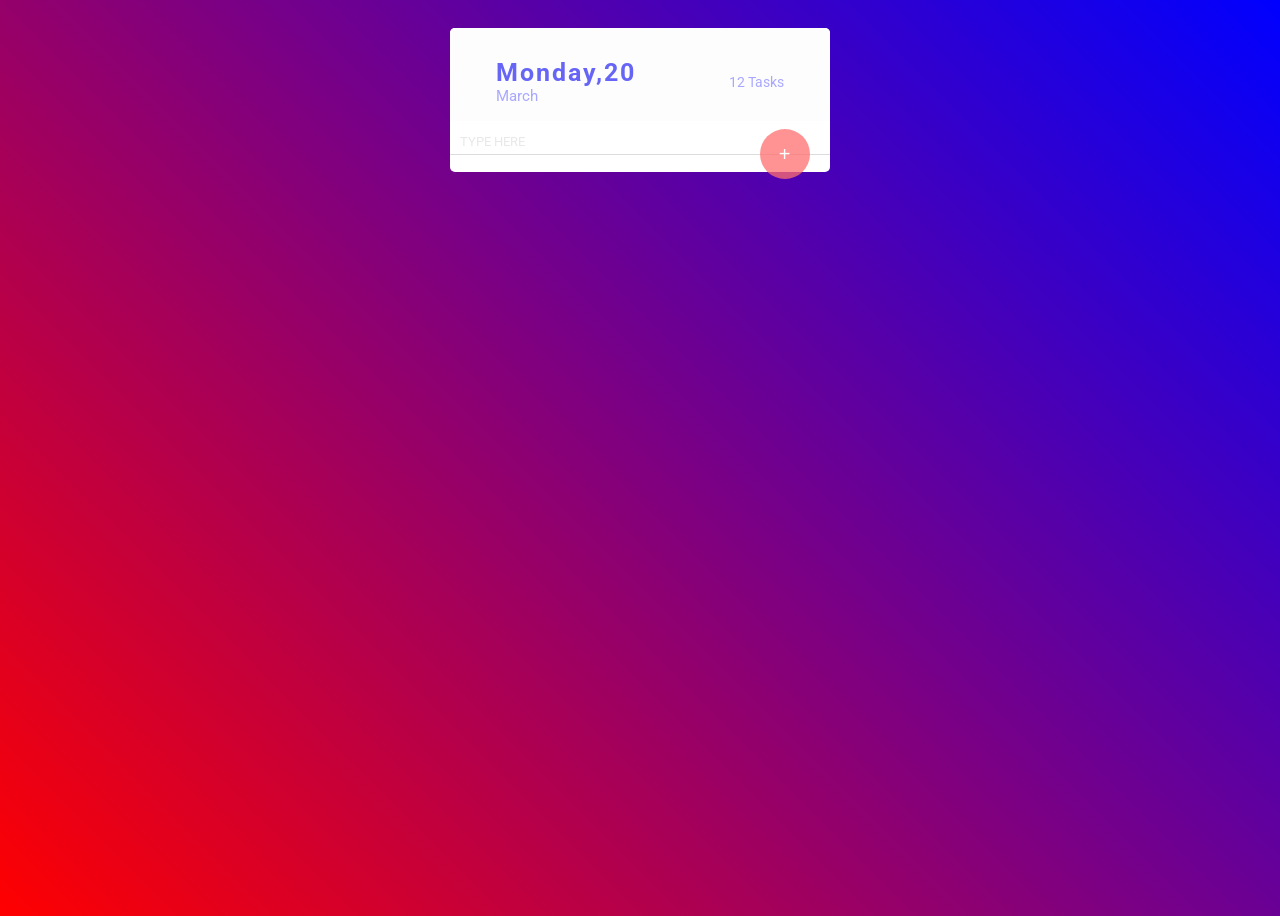
==== index.html @ bcf44f15 "todo" ====
<!DOCTYPE html>
<html lang="en">

<head>
    <meta charset="UTF-8">
    <meta name="viewport" content="width=device-width, initial-scale=1.0">
    <meta http-equiv="X-UA-Compatible" content="ie=edge">
    <title>TODO LIST</title>
    <link rel="stylesheet" type="text/css" href="style.css" />
    <link href="https://fonts.googleapis.com/css?family=Roboto:300,400,700" rel="stylesheet">
</head>

<body>
    <div class="wrap">
        <div class="wrap-elem">
            <div class="head">
                <div class="day-wrap">
                    <div id="day">Monday,20</div>
                    <div id="month">March</div>
                </div>
                <div id="tasks"><span class="tasknr">12</span>Tasks</div>
            </div>
            <div class="comp-wrap">
                <input id="input" class="wrap_input" placeholder="Type Here" type="text">
                <button class="btn" onclick="addData()" onkeyup="myFunction()">+</button>
            </div>
            <ul class="my-list"></ul>
        </div>
    </div>
    <script type="text/javascript" src="test.js"></script>
</body>

</html>
---- style.css ----
html {
    margin: 0;
    padding: 0;
    box-sizing: inherit;
    font-size: 62.5%;
}

body {
    box-sizing: border-box;
    background: linear-gradient(45deg, red, blue) no-repeat;
    font-family: roboto, sans-serif;
    height: 100vh;
    background: cover;
}

.wrap {
    display: flex;
    justify-content: center;
    align-items: center;
    padding: 2rem 0;
    position: relative;
}

.wrap-elem {
    width: 30%;
    display: flex;
    justify-content: flex-start;
    align-items: center;
    flex-direction: column;
    height: 100%;
    border-radius: 5px;
    background-color: #ffffff;
}

/*list component*/
.my-list {
    width: 100%;
    margin-top: -7px;
    padding: 0;
}

.item {
    list-style: none;
    width: 100%;
    height: 50px;
    background-color: #ffffff;
    margin: 2px 0 0 0;
    text-transform: capitalize;
    display: flex;
    align-items: center;
    font-size: 1.5rem;
    border-bottom: 1px solid gainsboro;
    font-family: roboto, sans-serif;
}
.item:hover::before{
    content: "";
    display: block;
    width: 3px;
    height: 100%;
    background-color: #6765f5;
}
.item:hover{
    background-color: rgb(243, 243, 243);
}
.itemtext{
    padding: 0 2rem;
    color: rgba(19, 18, 18, 0.603);
    font-family: roboto,sans-serif;
    font-weight: 700;
    /*color: #c5c5c5;   when is cliked*/
}


/*head component*/
.head {
    display: flex;
    justify-content: space-around;
    font-size: 1.5rem;
    color: #6765f5;
    background-color: rgb(253, 253, 253);
    width: 100%;
    padding: 3rem 0;
    border-radius: 5px 5px 0 0;
}

#day {
    font-size: 2.5rem;
    font-weight: bold;
    letter-spacing: 2px;
}

#month {
    font-size: 1.5rem;
    font-weight: 400;
    color: #a9a8ff;
}

#tasks {
    color: #a9a8ff;
    display: flex;
    align-self: center;
    font-size: 1.4rem;
}

.tasknr {
    margin-right: 3px;
}

.comp-wrap {
    width: 100%;
    display: flex;
    align-items: center;
    justify-content: center;
    position: relative;
    top: -14px;
}

/*input component*/
.wrap_input {
    width: 100%;
    padding: 0 10px;
    border: transparent;
    border-bottom: 1px solid gainsboro;
    padding: 1.3rem 10px;
    padding-bottom: 5px;
    color: #8d8d8d; 
}

.wrap_input:focus {
    border-bottom: 2px solid #a9a8ff;
    outline: none;
    transition: all .5s ease;
    color: #8d8d8d; 
    text-transform: uppercase;
    font-family: roboto,sans-serif; 
}

::placeholder {
    text-transform: uppercase;
    color: rgba(220, 220, 220, 0.658);
    font-family: roboto, sans-serif;

}

.btn {
    right: 0;
    margin-right: 20px;
    width: 50px;
    height: 50px;
    border: none;
    font-size: 2rem;
    color: white;
    background-color: rgba(255, 112, 112, 0.753);
    border-radius: 50%;
    position: absolute;
    top: 24%;
    outline: none;
}
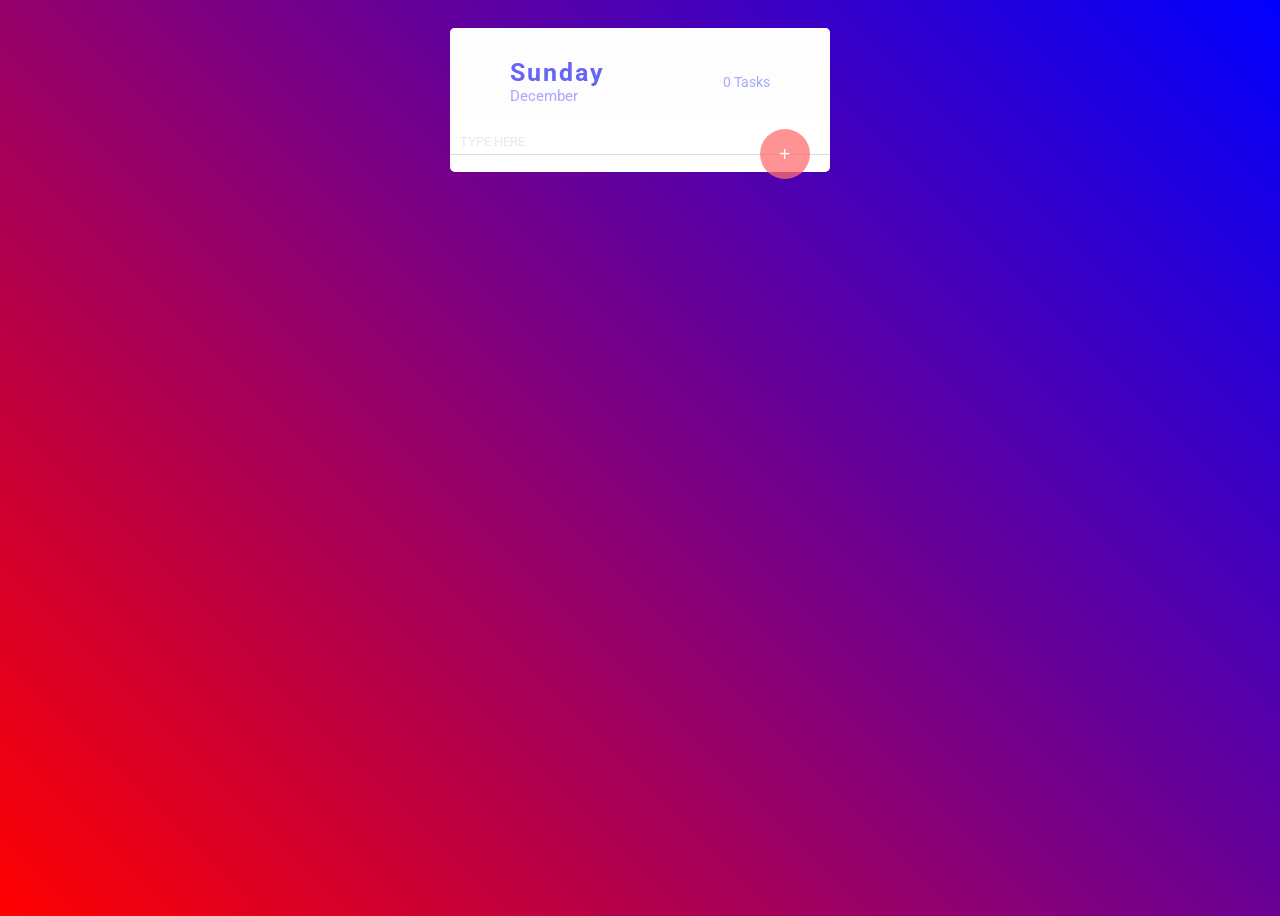
==== commit 42425f9e: "test2" ====
--- a/index.html
+++ b/index.html
@@ -6,7 +6,7 @@
     <meta name="viewport" content="width=device-width, initial-scale=1.0">
     <meta http-equiv="X-UA-Compatible" content="ie=edge">
     <title>TODO LIST</title>
-    <link rel="stylesheet" type="text/css" href="style.css" />
+    <link rel="stylesheet" type="text/css" href="./css/style.css" />
     <link href="https://fonts.googleapis.com/css?family=Roboto:300,400,700" rel="stylesheet">
 </head>
 
@@ -15,19 +15,19 @@
         <div class="wrap-elem">
             <div class="head">
                 <div class="day-wrap">
-                    <div id="day">Monday,20</div>
-                    <div id="month">March</div>
+                    <div id="day"></div>
+                    <div id="month"></div>
                 </div>
-                <div id="tasks"><span class="tasknr">12</span>Tasks</div>
+                <div id="tasks"><span class="tasknr">0</span>Tasks</div>
             </div>
             <div class="comp-wrap">
                 <input id="input" class="wrap_input" placeholder="Type Here" type="text">
-                <button class="btn" onclick="addData()" onkeyup="myFunction()">+</button>
+                <button class="btn" onclick="addData();clearInput()" onkeyup="myFunction()">+</button>
             </div>
             <ul class="my-list"></ul>
         </div>
     </div>
-    <script type="text/javascript" src="test.js"></script>
+    <script type="text/javascript" src="./js/test.js"></script>
 </body>
 
 </html>
--- a/css/style.css
+++ b/css/style.css
@@ -0,0 +1,166 @@
+html {
+    margin: 0;
+    padding: 0;
+    box-sizing: inherit;
+    font-size: 62.5%;
+}
+
+body {
+    box-sizing: border-box;
+    background: linear-gradient(45deg, red, blue) no-repeat;
+    font-family: roboto, sans-serif;
+    height: 100vh;
+    background: cover;
+}
+
+.wrap {
+    display: flex;
+    justify-content: center;
+    align-items: center;
+    padding: 2rem 0;
+    position: relative;
+}
+
+.wrap-elem {
+    width: 30%;
+    display: flex;
+    justify-content: flex-start;
+    align-items: center;
+    flex-direction: column;
+    height: 100%;
+    border-radius: 5px;
+    background-color: #ffffff;
+}
+
+/*list component*/
+.my-list {
+    width: 100%;
+    margin-top: -7px;
+    padding: 0;
+}
+
+.item {
+    list-style: none;
+    width: 100%;
+    height: 50px;
+    background-color: #ffffff;
+    margin: 2px 0 0 0;
+    text-transform: capitalize;
+    display: flex;
+    align-items: center;
+    font-size: 1.5rem;
+    border-bottom: 1px solid gainsboro;
+    font-family: roboto, sans-serif;
+}
+.item:hover::before{
+    content: "";
+    display: block;
+    width: 3px;
+    height: 100%;
+    background-color: #6765f5;
+}
+.item:hover{
+    background-color: rgb(243, 243, 243);
+}
+.itemtext{
+    padding: 0 2rem;
+    color: rgba(19, 18, 18, 0.603);
+    font-family: roboto,sans-serif;
+    font-weight: 700;
+    /*color: #c5c5c5;   when is cliked*/
+}
+
+
+/*head component*/
+.head {
+    display: flex;
+    justify-content: space-around;
+    font-size: 1.5rem;
+    color: #6765f5;
+    background-color: rgb(253, 253, 253);
+    width: 100%;
+    padding: 3rem 0;
+    border-radius: 5px 5px 0 0;
+}
+
+#day {
+    font-size: 2.5rem;
+    font-weight: bold;
+    letter-spacing: 2px;
+}
+
+#month {
+    font-size: 1.5rem;
+    font-weight: 400;
+    color: #a9a8ff;
+}
+
+#tasks {
+    color: #a9a8ff;
+    display: flex;
+    align-self: center;
+    font-size: 1.4rem;
+}
+
+.tasknr {
+    margin-right: 3px;
+}
+
+.comp-wrap {
+    width: 100%;
+    display: flex;
+    align-items: center;
+    justify-content: center;
+    position: relative;
+    top: -14px;
+}
+
+/*input component*/
+.wrap_input {
+    width: 100%;
+    padding: 0 10px;
+    border: transparent;
+    border-bottom: 1px solid gainsboro;
+    padding: 1.3rem 10px;
+    padding-bottom: 5px;
+    color: #8d8d8d; 
+}
+
+.wrap_input:focus {
+    border-bottom: 2px solid #a9a8ff;
+    outline: none;
+    transition: all .5s ease;
+    color: #8d8d8d; 
+    text-transform: uppercase;
+    font-family: roboto,sans-serif; 
+}
+
+::placeholder {
+    text-transform: uppercase;
+    color: rgba(220, 220, 220, 0.658);
+    font-family: roboto, sans-serif;
+
+}
+.bla::placeholder{
+    color: rgba(255, 57, 57, 0.712);
+    text-transform: uppercase;
+    font-family: roboto, sans-serif;
+    font-weight: 700;
+    letter-spacing: 2px;
+    transition: all 1s ease;
+}
+
+.btn {
+    right: 0;
+    margin-right: 20px;
+    width: 50px;
+    height: 50px;
+    border: none;
+    font-size: 2rem;
+    color: white;
+    background-color: rgba(255, 112, 112, 0.753);
+    border-radius: 50%;
+    position: absolute;
+    top: 24%;
+    outline: none;
+}
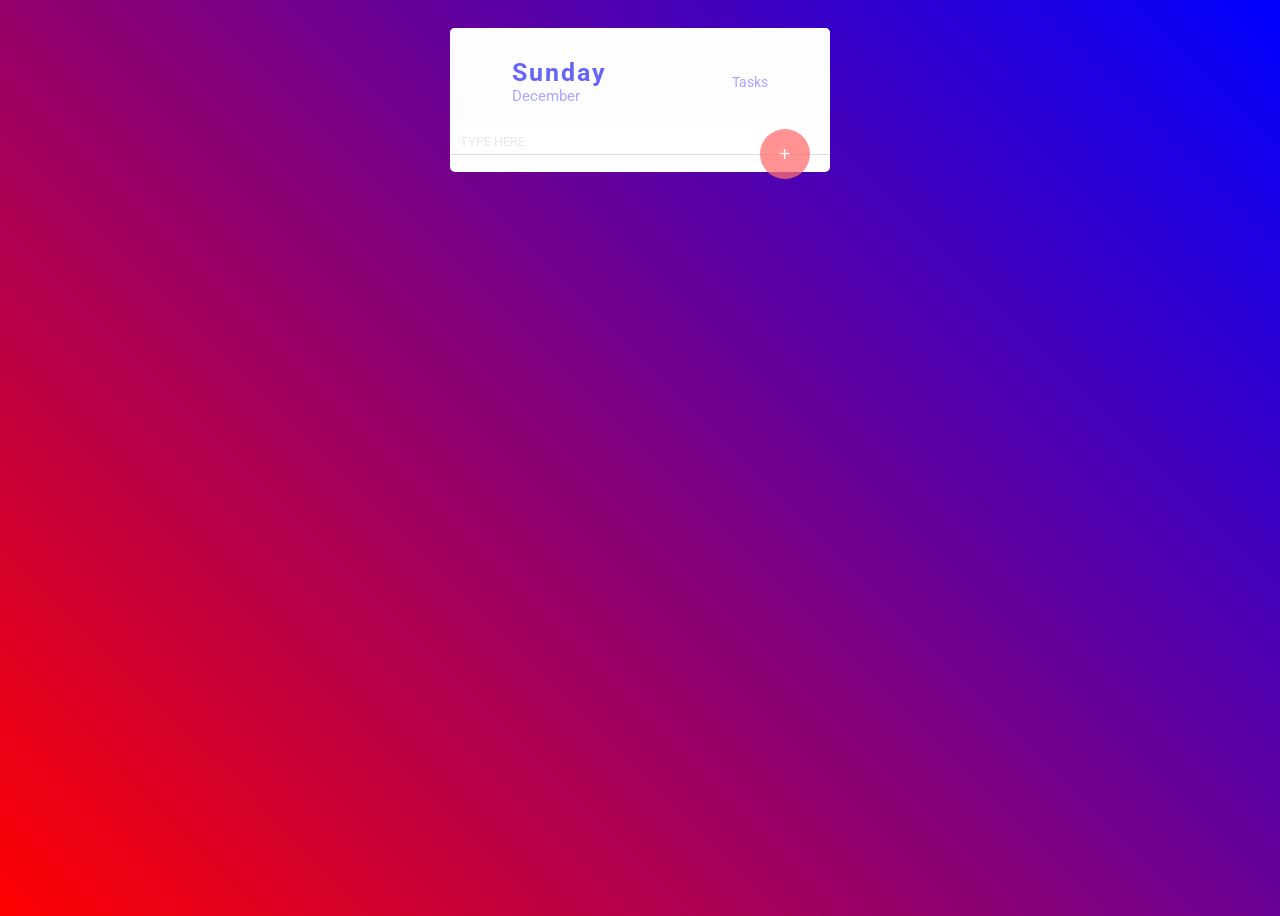
==== commit bbb97211: "task count" ====
--- a/index.html
+++ b/index.html
@@ -15,10 +15,10 @@
         <div class="wrap-elem">
             <div class="head">
                 <div class="day-wrap">
-                    <div id="day"></div>
-                    <div id="month"></div>
+                    <div id="day">Monday,20</div>
+                    <div id="month">March</div>
                 </div>
-                <div id="tasks"><span class="tasknr">0</span>Tasks</div>
+                <div id="tasks"><span class="tasknr"></span>Tasks</div>
             </div>
             <div class="comp-wrap">
                 <input id="input" class="wrap_input" placeholder="Type Here" type="text">
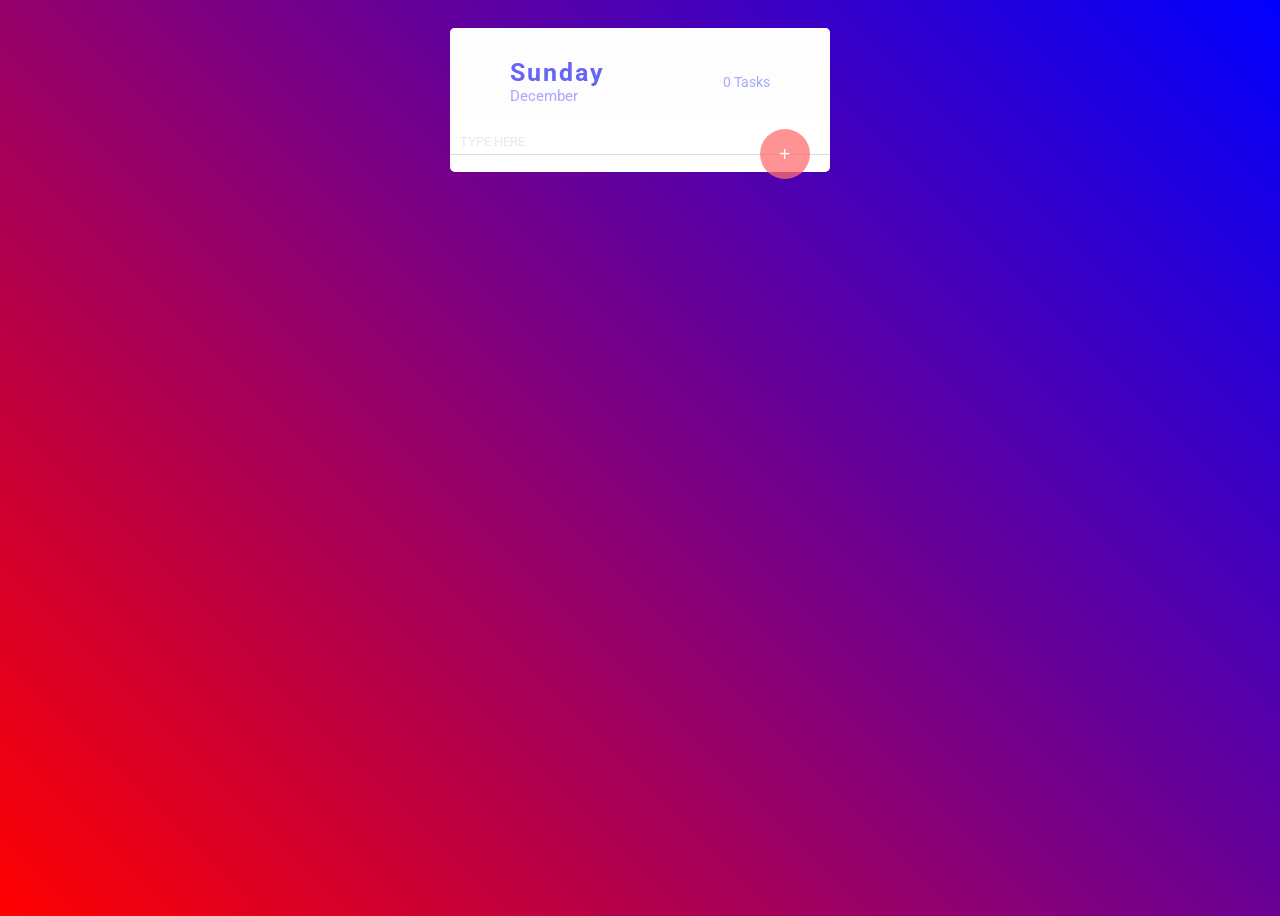
==== commit c75c99bd: "done" ====
--- a/index.html
+++ b/index.html
@@ -18,11 +18,11 @@
                     <div id="day">Monday,20</div>
                     <div id="month">March</div>
                 </div>
-                <div id="tasks"><span class="tasknr"></span>Tasks</div>
+                <div id="tasks"><span class="tasknr">0</span>Tasks</div>
             </div>
             <div class="comp-wrap">
                 <input id="input" class="wrap_input" placeholder="Type Here" type="text">
-                <button class="btn" onclick="addData();clearInput()" onkeyup="myFunction()">+</button>
+                <button class="btn" onclick="addData();clearInput()">+</button>
             </div>
             <ul class="my-list"></ul>
         </div>
--- a/css/style.css
+++ b/css/style.css
@@ -30,6 +30,11 @@
     height: 100%;
     border-radius: 5px;
     background-color: #ffffff;
+}
+@media only screen and (max-width:768px){
+    .wrap-elem{
+        width: 65%;
+    }
 }
 
 /*list component*/
@@ -83,10 +88,17 @@
     border-radius: 5px 5px 0 0;
 }
 
+
+
 #day {
     font-size: 2.5rem;
     font-weight: bold;
     letter-spacing: 2px;
+}
+@media only screen and (max-width:768px){
+    #day{
+        font-size: 2.2rem;
+    }
 }
 
 #month {
@@ -163,4 +175,11 @@
     position: absolute;
     top: 24%;
     outline: none;
+}
+@media only screen and (max-width:1024px) {
+    .btn{
+        width: 35px;
+        height: 35px;
+        top: 47%;
+    }
 }
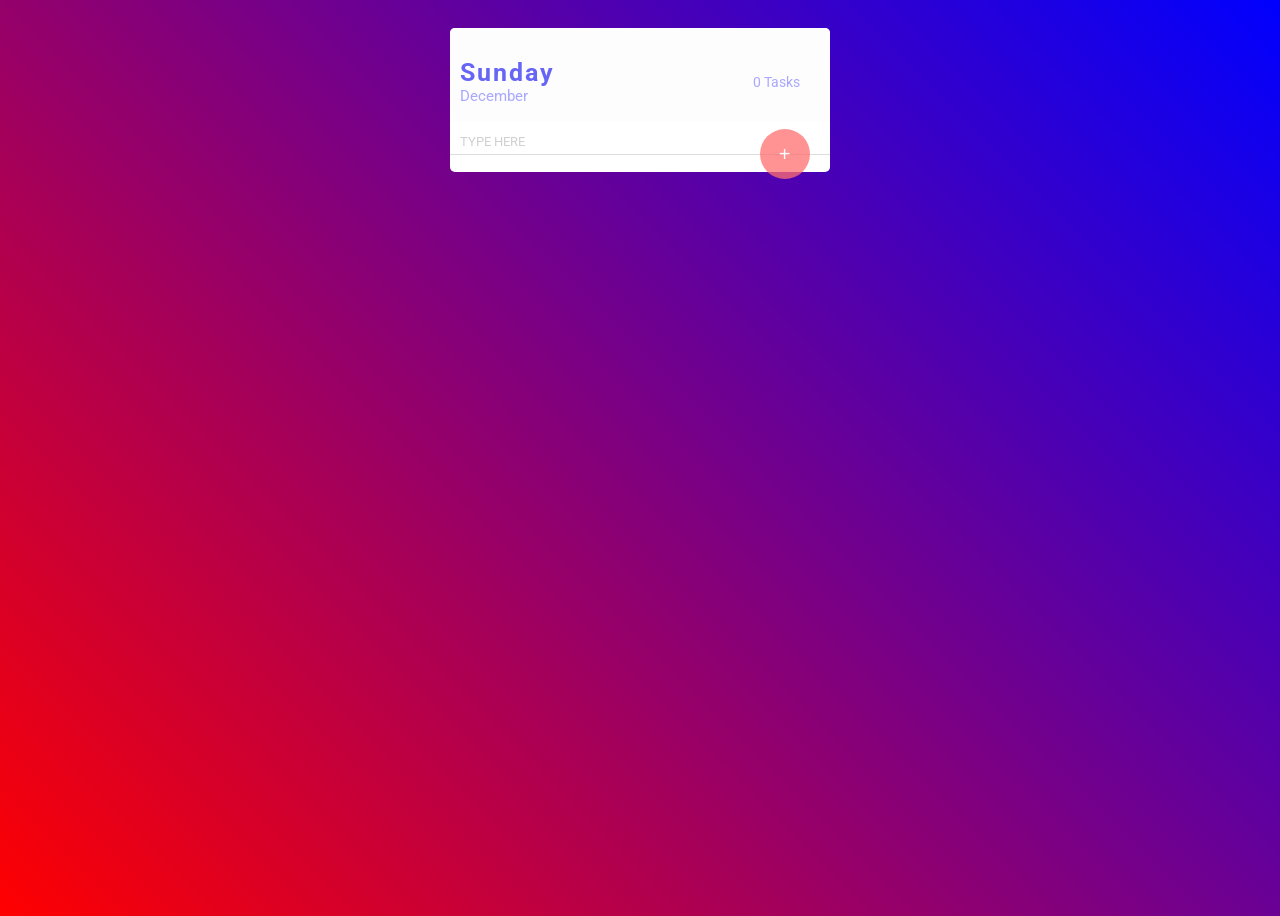
==== commit 86d1360b: "end" ====
--- a/index.html
+++ b/index.html
@@ -15,13 +15,13 @@
         <div class="wrap-elem">
             <div class="head">
                 <div class="day-wrap">
-                    <div id="day">Monday,20</div>
+                    <div id="day"><span id="date">25</span></div>
                     <div id="month">March</div>
                 </div>
                 <div id="tasks"><span class="tasknr">0</span>Tasks</div>
             </div>
             <div class="comp-wrap">
-                <input id="input" class="wrap_input" placeholder="Type Here" type="text">
+                <input id="input" class="wrap_input" placeholder="Type Here" type="text" maxlength="36">
                 <button class="btn" onclick="addData();clearInput()">+</button>
             </div>
             <ul class="my-list"></ul>
--- a/css/style.css
+++ b/css/style.css
@@ -10,7 +10,6 @@
     background: linear-gradient(45deg, red, blue) no-repeat;
     font-family: roboto, sans-serif;
     height: 100vh;
-    background: cover;
 }
 
 .wrap {
@@ -31,9 +30,10 @@
     border-radius: 5px;
     background-color: #ffffff;
 }
-@media only screen and (max-width:768px){
-    .wrap-elem{
-        width: 65%;
+
+@media only screen and (min-width:360px) and (max-width:768px) {
+    .wrap-elem {
+        width: 100%;
     }
 }
 
@@ -52,40 +52,61 @@
     margin: 2px 0 0 0;
     text-transform: capitalize;
     display: flex;
+    justify-content: start;
     align-items: center;
     font-size: 1.5rem;
     border-bottom: 1px solid gainsboro;
     font-family: roboto, sans-serif;
 }
-.item:hover::before{
+
+.item:hover::before {
     content: "";
     display: block;
     width: 3px;
     height: 100%;
     background-color: #6765f5;
 }
-.item:hover{
+
+.item:hover {
     background-color: rgb(243, 243, 243);
 }
-.itemtext{
+
+.itemtext {
     padding: 0 2rem;
     color: rgba(19, 18, 18, 0.603);
-    font-family: roboto,sans-serif;
+    font-family: roboto, sans-serif;
     font-weight: 700;
-    /*color: #c5c5c5;   when is cliked*/
+    display: block;
+    width: 75%;
+}
+.close{
+    width: 15px;
+    height: 15px;
+    border: 2px solid rgba(128, 128, 128, 0.55);
+    margin-right: 18px;
+    border-radius: 50px;
+    text-align: center;
+    font-size: 2.5rem;
+    color: rgba(128, 128, 128, 0.55);
+    line-height: 15px;
+    transform: rotate(134deg);
+    cursor: pointer;
 }
 
 
 /*head component*/
 .head {
     display: flex;
-    justify-content: space-around;
+    justify-content: space-between;
     font-size: 1.5rem;
     color: #6765f5;
     background-color: rgb(253, 253, 253);
     width: 100%;
     padding: 3rem 0;
     border-radius: 5px 5px 0 0;
+}
+.day-wrap{
+    padding: 0 1rem;
 }
 
 
@@ -95,8 +116,9 @@
     font-weight: bold;
     letter-spacing: 2px;
 }
-@media only screen and (max-width:768px){
-    #day{
+
+@media only screen and (max-width:768px) {
+    #day {
         font-size: 2.2rem;
     }
 }
@@ -112,6 +134,7 @@
     display: flex;
     align-self: center;
     font-size: 1.4rem;
+    padding: 0 3rem;
 }
 
 .tasknr {
@@ -135,25 +158,26 @@
     border-bottom: 1px solid gainsboro;
     padding: 1.3rem 10px;
     padding-bottom: 5px;
-    color: #8d8d8d; 
+    color: #8d8d8d;
 }
 
 .wrap_input:focus {
     border-bottom: 2px solid #a9a8ff;
     outline: none;
     transition: all .5s ease;
-    color: #8d8d8d; 
+    color: #8d8d8d;
     text-transform: uppercase;
-    font-family: roboto,sans-serif; 
+    font-family: roboto, sans-serif;
 }
 
 ::placeholder {
     text-transform: uppercase;
-    color: rgba(220, 220, 220, 0.658);
-    font-family: roboto, sans-serif;
-
-}
-.bla::placeholder{
+    color: rgba(184, 184, 184, 0.658);
+    font-family: roboto, sans-serif;
+
+}
+
+.bla::placeholder {
     color: rgba(255, 57, 57, 0.712);
     text-transform: uppercase;
     font-family: roboto, sans-serif;
@@ -176,10 +200,11 @@
     top: 24%;
     outline: none;
 }
+
 @media only screen and (max-width:1024px) {
-    .btn{
-        width: 35px;
-        height: 35px;
-        top: 47%;
+    .btn {
+        width: 40px;
+        height: 40px;
+        top: 41%;
     }
 }
